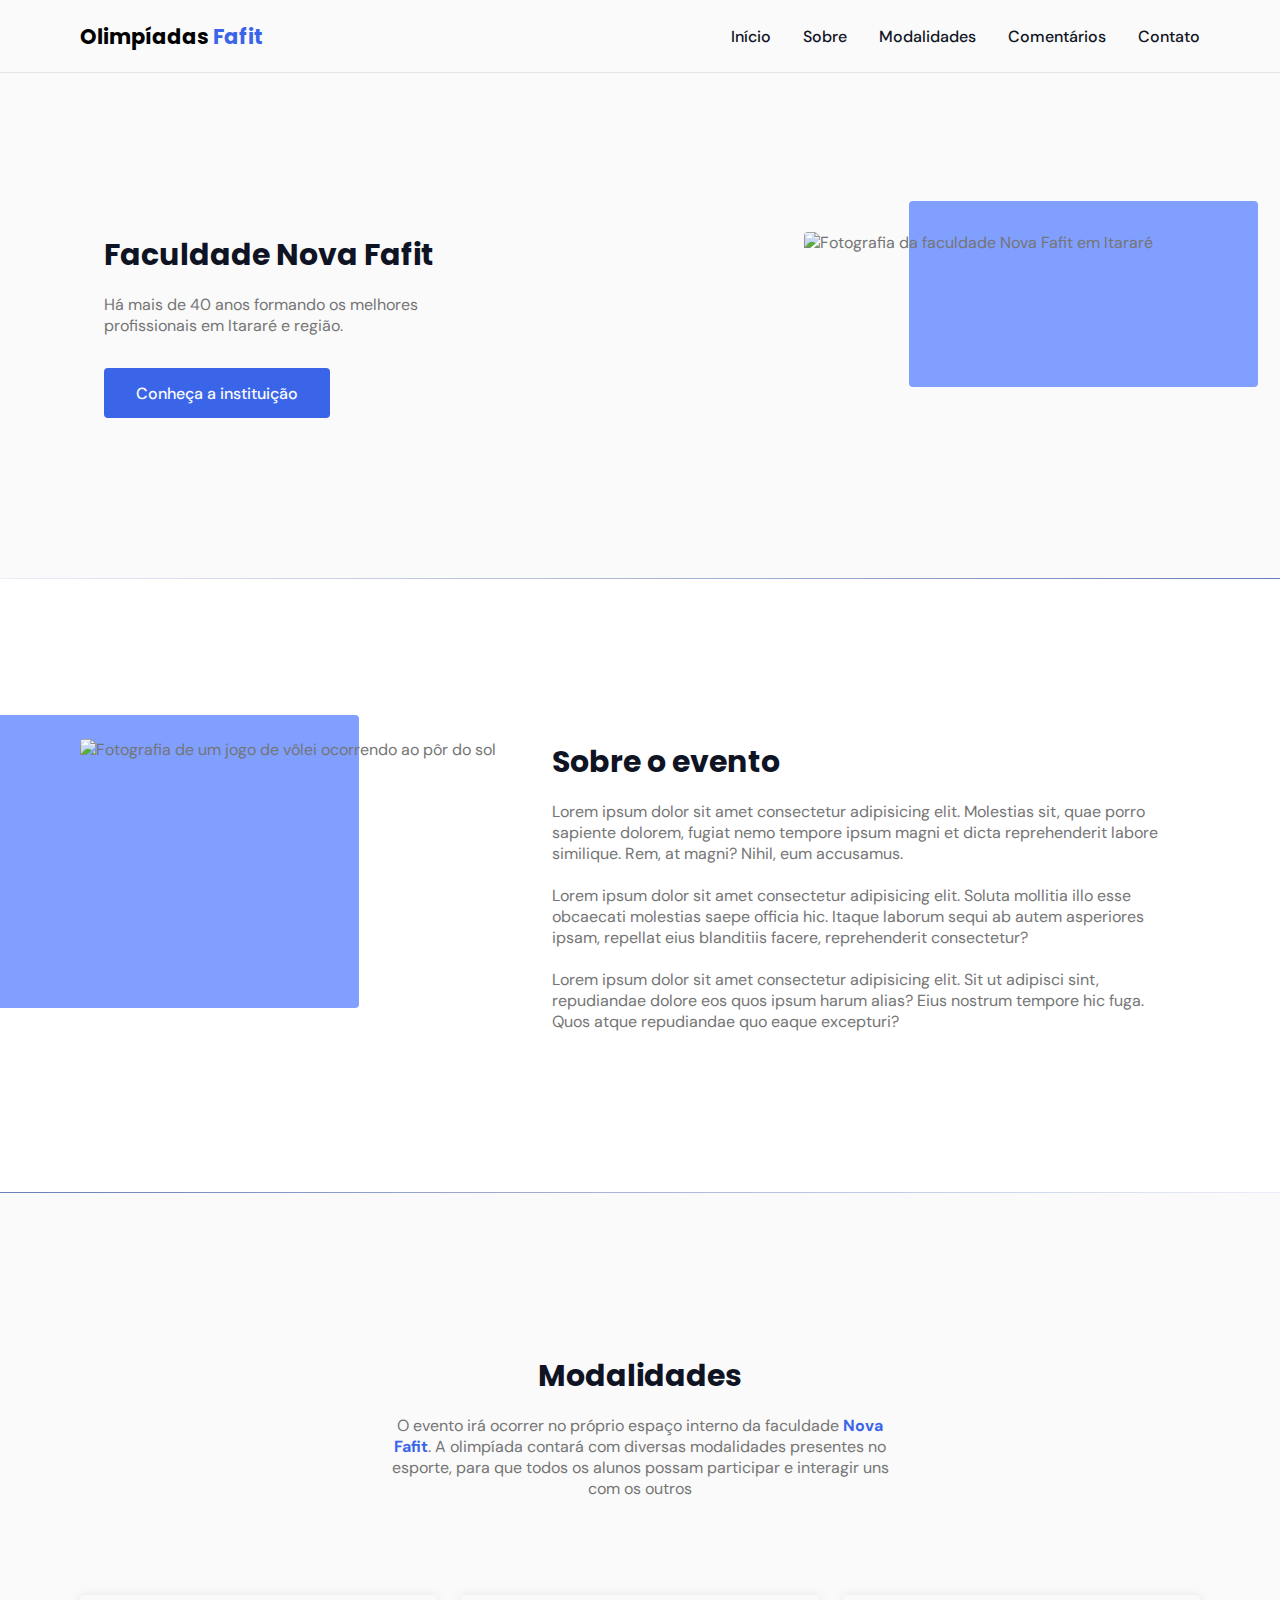
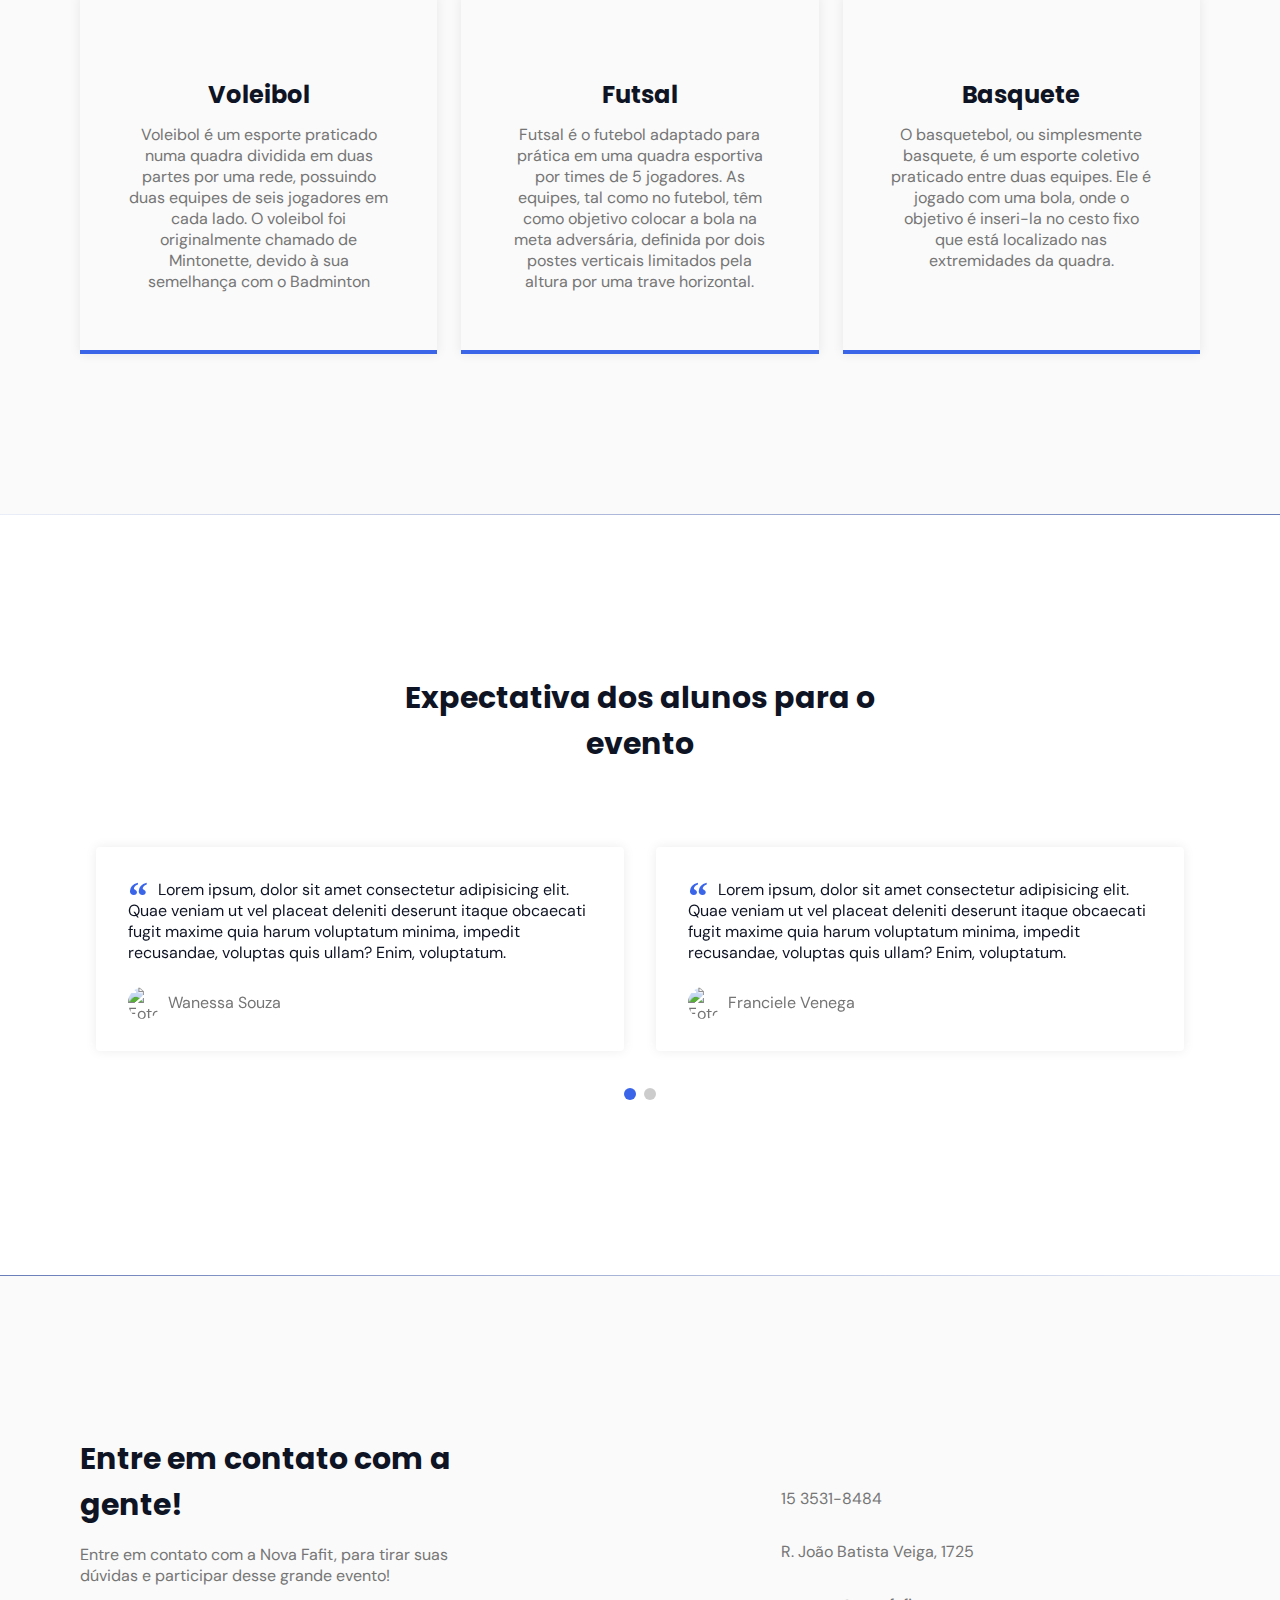
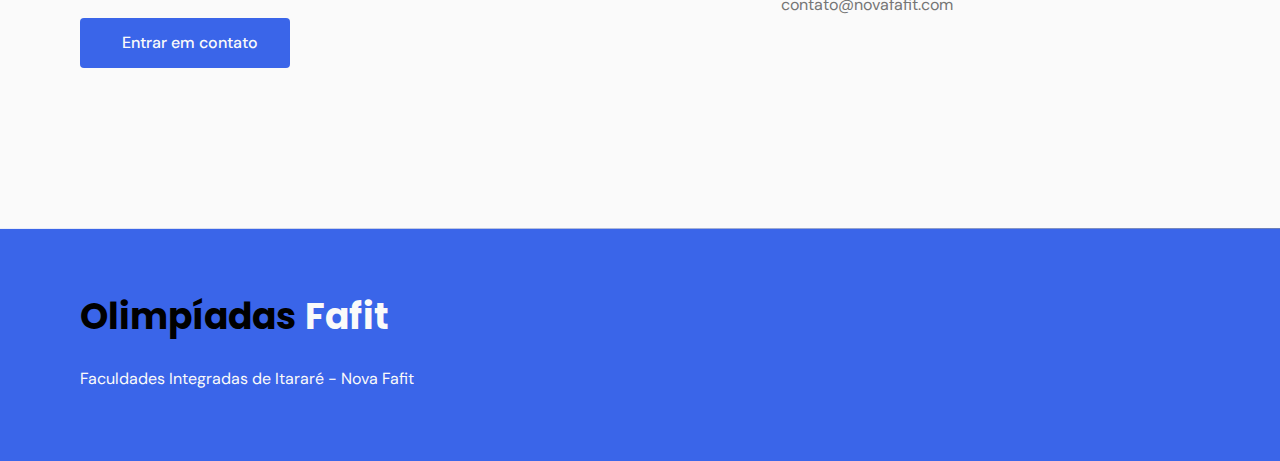
==== index.html @ 1f03180b "Add files via upload" ====
<!DOCTYPE html>
<html lang="pt_BR">
  <head>
    <!-- PAGE INFO -->
    <meta charset="UTF-8" />
    <meta name="viewport" content="width=device-width, initial-scale=1.0" />
    <title>Olimpiadas Fafit</title>

    <!-- ICONS -->
    <link rel="stylesheet" href="assets/fonts/style.css" />

    <!-- SWIPER -->
    <link
      rel="stylesheet"
      href="https://unpkg.com/swiper@8/swiper-bundle.min.css"
    />

    <!-- STYLES -->
    <link rel="stylesheet" href="style.css" />

    <!-- FONTS -->
    <link rel="preconnect" href="https://fonts.googleapis.com" />
    <link rel="preconnect" href="https://fonts.gstatic.com" crossorigin />
    <link
      href="https://fonts.googleapis.com/css2?family=DM+Sans:wght@400;500;700&family=Poppins:wght@400;500;700&display=swap"
      rel="stylesheet"
    />
  </head>
  <body>
    <header id="header">
      <nav class="container">
        <a class="logo" href="#">Olimpíadas <span>Fafit</span></a>
        <!-- MENU -->
        <div class="menu">
          <ul class="grid">
            <li><a class="title" href="#home">Início</a></li>
            <li><a class="title" href="#about">Sobre</a></li>
            <li><a class="title" href="#services">Modalidades</a></li>
            <li><a class="title" href="#testimonials">Comentários</a></li>
            <li><a class="title" href="#contact">Contato</a></li>
          </ul>
        </div>
        <!-- /MENU -->
        <div class="toggle icon-menu"></div>
        <div class="toggle icon-close"></div>
      </nav>
    </header>

    <main>
      <!-- /HOME -->
      <section class="section" id="home">
        <div class="container grid">
          <div class="image">
            <img
              src="https://scontent.fmii3-1.fna.fbcdn.net/v/t1.6435-9/117773292_3230475537029778_4553466788190282282_n.jpg?_nc_cat=110&ccb=1-5&_nc_sid=e3f864&_nc_ohc=-waAHAD-1r4AX_YjuRP&_nc_ht=scontent.fmii3-1.fna&oh=00_AT-Fz_fGxGjXeNe3Q02FnyMG9iZdWLG8pur5vjoa4qQZ5A&oe=6287EF40"
              alt="Fotografia da faculdade Nova Fafit em Itararé"
            />
          </div>
          <div class="text">
            <h2 class="title">Faculdade Nova Fafit</h2>
            <p>
              Há mais de 40 anos formando os melhores profissionais em Itararé e
              região.
            </p>
            <a
              class="button"
              href="https://faculdadefafit.edu.br"
              target="_blank"
              >Conheça a instituição</a
            >
          </div>
        </div>
      </section>

      <div class="divider-1"></div>

      <!-- ABOUT -->
      <section class="section" id="about">
        <div class="container grid">
          <div class="image">
            <img
              src="https://images.unsplash.com/photo-1612872087720-bb876e2e67d1?ixlib=rb-1.2.1&ixid=MnwxMjA3fDB8MHxzZWFyY2h8MTJ8fHNwb3J0c3xlbnwwfHwwfHw%3D&auto=format&fit=crop&w=500&q=60"
              alt="Fotografia de um jogo de vôlei ocorrendo ao pôr do sol"
            />
          </div>
          <div class="text">
            <h2 class="title">Sobre o evento</h2>
            <p>
              Lorem ipsum dolor sit amet consectetur adipisicing elit. Molestias
              sit, quae porro sapiente dolorem, fugiat nemo tempore ipsum magni
              et dicta reprehenderit labore similique. Rem, at magni? Nihil, eum
              accusamus.
            </p>
            <br />
            <p>
              Lorem ipsum dolor sit amet consectetur adipisicing elit. Soluta
              mollitia illo esse obcaecati molestias saepe officia hic. Itaque
              laborum sequi ab autem asperiores ipsam, repellat eius blanditiis
              facere, reprehenderit consectetur?
            </p>
            <br />
            <p>
              Lorem ipsum dolor sit amet consectetur adipisicing elit. Sit ut
              adipisci sint, repudiandae dolore eos quos ipsum harum alias? Eius
              nostrum tempore hic fuga. Quos atque repudiandae quo eaque
              excepturi?
            </p>
          </div>
        </div>
      </section>

      <div class="divider-2"></div>

      <!-- SERVICES -->
      <section class="section" id="services">
        <div class="container grid">
          <header>
            <h2 class="title">Modalidades</h2>
            <p class="subtitle">
              O evento irá ocorrer no próprio espaço interno da faculdade
              <strong>Nova Fafit</strong>. A olimpíada contará com diversas
              modalidades presentes no esporte, para que todos os alunos possam
              participar e interagir uns com os outros
            </p>
          </header>
          <div class="cards grid">
            <div class="card">
              <i class="icon-sports_volleyball"></i>
              <h3 class="title">Voleibol</h3>
              <p>
                Voleibol é um esporte praticado numa quadra dividida em duas
                partes por uma rede, possuindo duas equipes de seis jogadores em
                cada lado. O voleibol foi originalmente chamado de Mintonette,
                devido à sua semelhança com o Badminton
              </p>
            </div>
            <div class="card">
              <i class="icon-sports_soccer"></i>
              <h3 class="title">Futsal</h3>
              <p>
                Futsal é o futebol adaptado para prática em uma quadra esportiva
                por times de 5 jogadores. As equipes, tal como no futebol, têm
                como objetivo colocar a bola na meta adversária, definida por
                dois postes verticais limitados pela altura por uma trave
                horizontal.
              </p>
            </div>
            <div class="card">
              <i class="icon-sports_basketball"></i>
              <h3 class="title">Basquete</h3>
              <p>
                O basquetebol, ou simplesmente basquete, é um esporte coletivo
                praticado entre duas equipes. Ele é jogado com uma bola, onde o
                objetivo é inseri-la no cesto fixo que está localizado nas
                extremidades da quadra.
              </p>
            </div>
          </div>
        </div>
      </section>

      <div class="divider-1"></div>

      <!-- TESTIMONIALS -->
      <section class="section" id="testimonials">
        <div class="container swiper">
          <header>
            <h2 class="title">Expectativa dos alunos para o evento</h2>
          </header>
          <div class="testimonials swiper-container">
            <div class="swiper-wrapper">
              <div class="testimonial swiper-slide">
                <blockquote>
                  <p>
                    <span>&ldquo;</span>
                    Lorem ipsum, dolor sit amet consectetur adipisicing elit.
                    Quae veniam ut vel placeat deleniti deserunt itaque
                    obcaecati fugit maxime quia harum voluptatum minima, impedit
                    recusandae, voluptas quis ullam? Enim, voluptatum.
                  </p>
                  <cite>
                    <img
                      src="https://randomuser.me/api/portraits/women/17.jpg"
                      alt="Foto de Wanessa Souza"
                    />
                    Wanessa Souza
                  </cite>
                </blockquote>
              </div>

              <div class="testimonial swiper-slide">
                <blockquote>
                  <p>
                    <span>&ldquo;</span>
                    Lorem ipsum, dolor sit amet consectetur adipisicing elit.
                    Quae veniam ut vel placeat deleniti deserunt itaque
                    obcaecati fugit maxime quia harum voluptatum minima, impedit
                    recusandae, voluptas quis ullam? Enim, voluptatum.
                  </p>
                  <cite>
                    <img
                      src="https://randomuser.me/api/portraits/women/63.jpg"
                      alt="Foto de Franciele Venega"
                    />
                    Franciele Venega
                  </cite>
                </blockquote>
              </div>

              <div class="testimonial swiper-slide">
                <blockquote>
                  <p>
                    <span>&ldquo;</span>
                    Lorem ipsum, dolor sit amet consectetur adipisicing elit.
                    Quae veniam ut vel placeat deleniti deserunt itaque
                    obcaecati fugit maxime quia harum voluptatum minima, impedit
                    recusandae, voluptas quis ullam? Enim, voluptatum.
                  </p>
                  <cite>
                    <img
                      src="https://randomuser.me/api/portraits/women/0.jpg"
                      alt="Foto de Valeska Fabris"
                    />
                    Valeska Fabris
                  </cite>
                </blockquote>
              </div>
            </div>

            <div class="swiper-pagination"></div>
          </div>
        </div>
      </section>

      <div class="divider-2"></div>

      <!-- CONTACT -->
      <section class="section" id="contact">
        <div class="container grid">
          <div class="text">
            <h2 class="title">Entre em contato com a gente!</h2>
            <p>
              Entre em contato com a Nova Fafit, para tirar suas dúvidas e
              participar desse grande evento!
            </p>
            <a
              href="https://api.whatsapp.com/send?phone=+5511998456754&text=Oi! Gostaria de agendar um horário."
              class="button"
              target="_blank"
              ><i class="icon-whatsapp"></i>Entrar em contato</a
            >
          </div>

          <div class="links">
            <ul class="grid">
              <li><i class="icon-phone"></i> 15 3531-8484</li>
              <li><i class="icon-map-pin"></i>R. João Batista Veiga, 1725</li>
              <li><i class="icon-mail"></i>contato@novafafit.com</li>
            </ul>
          </div>
        </div>
      </section>

      <div class="divider-1"></div>
    </main>

    <footer class="section">
      <div class="container grid">
        <div class="brand">
          <a class="logo logo-alt" href="#home"
            >Olimpíadas <span>Fafit</span></a
          >
          <!-- <p>Olimpíadas Fafit 2022</p> -->
          <p>Faculdades Integradas de Itararé - Nova Fafit</p>
        </div>

        <div class="social grid">
          <a
            href="https://www.instagram.com/novafafit_oficial/"
            target="_blank"
          >
            <i class="icon-instagram"></i>
          </a>
          <a href="https://pt-br.facebook.com/fafitoficial/" target="_blank"
            ><i class="icon-facebook"></i>
          </a>
          <a
            href="https://www.youtube.com/channel/UCvGiB8ObpTr7wZj85t6-NKQ"
            target="_blank"
            ><i class="icon-youtube"></i
          ></a>
        </div>
      </div>
    </footer>

    <a href="#home" class="back-to-top"><i class="icon-arrow-up"></i></a>

    <!-- SWIPER -->
    <script src="https://unpkg.com/swiper@8/swiper-bundle.min.js"></script>

    <!-- SCROLLREVEAL-->
    <script src="https://unpkg.com/scrollreveal"></script>

    <!-- main.js -->
    <script src="main.js"></script>
  </body>
</html>
---- style.css ----
/*=== RESET ===*/
*{
  margin: 0;
  padding: 0;
  box-sizing: border-box;
}

ul{
  list-style: none;
}

a{
  text-decoration: none;
}

img{
  width: 100%;
  height: auto; 
}

/*=== VARIABLES ===*/
:root{
  --header-height: 4.5rem;

  /* COLORS  */
  --hue: 225;
  /* HSL COLOR MODE */
  --base-color: hsl(var(--hue) 80% 57%);
  --base-color-second: hsl(var(--hue) 100% 75%);
  --base-color-alt: hsl(var(--hue) 57% 53%);
  --title-color: hsl(var(--hue) 41% 10%);
  --text-color: hsl(0 0% 46%);
  --text-color-light: hsl(0 0% 98%);
  --body-color: hsl(0 0% 98%);

  /* FONTS */
  --title-font-size: 1.875rem;
  --subtitle-font-size: 1rem;

  --title-font: 'Poppins', sans-serif;
  --body-font: 'DM Sans', sans-serif;
}

/*=== BASE ===*/
html{
  scroll-behavior: smooth;
}

body{  
  font: 400 1rem var(--body-font); 
  color: var(--text-color); 
  background: var(--body-color);
  -webkit-font-smoothing: antialiased;
}

.title{
  font: 700 var(--title-font-size) var(--title-font); 
  color: var(--title-color);
  -webkit-font-smoothing: auto;
}

.button{
  background-color: var(--base-color);
  color: var(--text-color-light);    
  height: 3.5rem;
  display: inline-flex;
  align-items: center;
  padding: 0 2rem;
  border-radius: 0.25rem;
  font: 500 1rem var(--body-font);
  transition: background 0.3s;  
}

.button:hover{
  background: var(--base-color-alt);
}

.divider-1{
  height: 1px;
  background: linear-gradient(
    270deg,
    hsla(var(--hue), 36%, 57%, 1), 
    hsla(var(--hue), 65%, 88%, 0.34)
    );
}

.divider-2{
  height: 1px;
  background: linear-gradient(
    270deg,
    hsla(var(--hue), 65%, 88%, 0.34), 
    hsla(var(--hue), 36%, 57%, 1)    
    );
}

/*=== LAYOUT ===*/
.container{
  margin-left: 1.5rem;
  margin-right: 1.5rem;
}

.grid{
  display: grid;
  gap: 2rem;
}

.section{
  padding: calc(5rem + var(--header-height)) 0;
}

.section .title{
  margin-bottom: 1rem;
}

.section .subtitle{
  font-size: var(--subtitle-font-size);
}

.section header{
  margin-bottom: 4rem;
}

.section header strong{
  color: var(--base-color);
}

#header{
  border-bottom: 1px solid #e4e4e4;
  margin-bottom: 2rem;
  display: flex;

  position: fixed;
  width: 100%;
  top: 0;
  left: 0;
  z-index: 100;
  background-color: var(--body-color);
}

#header.scroll{
  box-shadow: 0px 0px 12px rgba(0, 0, 0, 0.15);
}

/*=== LOGO ===*/
.logo{
  font: 700 1.31rem var(--title-font);
  color: black;
}

.logo span{
  color: var(--base-color);
}

.logo-alt span {
  color: var(--body-color);
}

/*=== NAVIGATION ===*/
nav{
  height: var(--header-height);
  display: flex;
  align-items: center;
  justify-content: space-between;
  width: 100%;
}

nav ul li{
  text-align: center;
}

nav ul li a{
  transition: color 0.2s;
  position: relative;
}

nav ul li a:hover,
nav ul li a.active{
  color: var(--base-color);
}  

nav ul li a::after{
  content: "";
  width: 0%;
  height: 2px;
  background: var(--base-color);
  
  position: absolute;
  left: 0;
  bottom: -1.5rem;

  transition: width 0.2s;
}

nav ul li a:hover::after,
nav ul li a.active::after{
  width: 100%;
}

nav .menu{
  opacity: 0;
  visibility: hidden;
  top:-20rem;
  transition: 0.2s;  
}

nav .menu ul{
  display: none;
}

/* MOSTRAR MENU */
nav.show .menu{
  opacity: 1;
  visibility: visible;

  background: var(--body-color);
  height: 100vh;
  width: 100vw;

  position: fixed;
  top: 0;
  left: 0;

  display: grid;
  place-content: center;
}

nav.show .menu ul{
  display: grid;
}

nav.show ul.grid {
  gap: 4rem;
}

/* TOGGLE MENU */
.toggle{
  color: var(--base-color);
  font-size: 1.5rem;
  cursor: pointer;
}

nav .icon-close{
  visibility: hidden;
  opacity: 0;

  position: absolute;
  top: -1.5rem;
  right: 1.5rem;

  transition: 0.2s;
}

nav.show div.icon-close{
  visibility: visible;
  opacity: 1;
  top: 1.5rem;
}

/*=== HOME ===*/  
#home{
  overflow: hidden;
}

#home .container{
  margin: 0;
}

#home .image{
  position: relative;
}

#home .image::before{
  content: '';
  height: 100%;
  width: 100%;
  background: var(--base-color-second);
  position: absolute;
  top: -16.8%;
  left: 16.7%;
  z-index: 0; 
}

#home .image img{
  position: relative;
  right: 2.93rem;
} 

#home .image img, 
#home .image::before{
  border-radius: 0.25rem;
}

#home .text{
  margin-left: 1.5rem;
  margin-right: 1.5rem;
  text-align: center;
}

#home .text h1{
  margin-bottom: 1rem;
}

#home .text p{
  margin-bottom: 2rem;
}

/*=== ABOUT ===*/  
#about{
  background-color: white;
}

#about .container{
  margin: 0;
}

#about .image{
  position: relative;
}

#about .image::before{
  content: '';
  height: 100%;
  width: 100%;
  background: var(--base-color-second);
  position: absolute;
  top: -8.3%;
  left: -33%;
  z-index: 0; 
}

#about .image img{
  position: relative;
} 

#about .image img, 
#about .image::before{
  border-radius: 0.25rem;
}

#about .text{
  margin-left: 1.5rem;
  margin-right: 1.5rem;
}

/*=== SERVICES ===*/  
.cards.grid{
  gap: 1.5rem;
}

.card{
  padding: 3.625rem 2rem;
  box-shadow: 0px 0px 12px rgba(0, 0, 0, 0.08); 
  border-bottom: .25rem solid var(--base-color);
  border-radius: .25rem .25rem 0 0;
  text-align: center;
} 

.card i{
  display: block;
  margin-bottom: 1.5rem;
  font-size: 5rem;
  color: var(--base-color);
}

.card .title{
  font-size: 1.5rem;
  margin-bottom: 0.74rem;
}

/*=== TESTIMONIALS ===*/  
#testimonials {
  background: white;
}

#testimonials .container{
  margin-left: 0;
  margin-right: 0;
}

#testimonials header {
  margin-left: 1.5rem;
  margin-right: 1.5rem;
  margin-bottom: 0;
}

#testimonials blockquote {
  padding: 2rem;
  box-shadow: 0px 0px 12px rgba(0, 0, 0, 0.08);
  border-radius: 0.25rem;
}

#testimonials blockquote p {
  position: relative;
  text-indent: 1.875rem ;
  margin-bottom: 1.5rem;
  color: var(--title-color);
}

#testimonials blockquote p span {
  font: 700 2.5rem serif;
  position: absolute;
  top: -0.375rem;
  left: -1.875rem;
  color: var(--base-color);
}

#testimonials cite {
  display: flex;
  align-items: center;
  font-style: normal;
}

#testimonials cite img{
  width: 2rem;
  height: 2rem;
  object-fit: cover;
  clip-path: circle();
  margin-right: 0.5rem;
}

/*=== SWIPER ===*/  
.swiper-slide {
  height: auto;
  padding: 4rem 1rem;
}

.swiper-pagination-bullet { 
  width: 0.75rem;
  height: 0.75rem;
}

.swiper-pagination-bullet-active {
  background: var(--base-color);
}

/*=== CONTACT ===*/
#contact .grid {
  gap: 4rem;
}

#contact .text p {
  margin-bottom: 2rem;
}

#contact .button i,
#contact ul li i {
  font-size: 1.5rem;
  margin-right: 0.625rem;
}

#contact ul.grid {
  gap: 2rem;
}

#contact ul li {
  display: flex;
  align-items: center;
}

#contact ul li i {
  color: var(--base-color);
}

/*=== FOOTER ===*/
footer {
  background: var(--base-color);
}

footer.section {
  padding: 4rem 0;
}


footer .logo {
  display: inline-block;
  margin-bottom: 1.5rem;
}

footer .brand p {
  color: var(--text-color-light);
  margin-bottom: 0.75rem;
}

footer i {
  font-size: 1.5rem;
  color: var(--text-color-light);
}

footer .social {
  grid-auto-flow: column;
  width: fit-content;
}

footer .social a {
  transition: 0.3s;
  display: inline-block;
}

footer .social a:hover{
  transform: translateY(-8px);
}


/*=== BACK TO TOP ===*/
.back-to-top {
  background-color: var(--base-color);
  color: var(--text-color-light);

  position: fixed;
  right: 1rem;
  bottom: 1rem;

  padding: 0.5rem;
  clip-path: circle();

  font-size: 1.5rem;
  line-height: 0;

  visibility: hidden;
  opacity: 0;

  transition: 0.3s;
  transform: translateY(100%);
}

.back-to-top.show {
  visibility: visible;
  opacity: 1;
  transform: translateY(0);
}

/*=== MEDIA QUERIES ===*/
/* EXTRA LARGE DEVICES: 1200 > */ 
@media (min-width: 1200px) {
  /* REUSABLE CLASSES */ 
  .container {  
    max-width: 1120px;
    margin-left: auto;
    margin-right: auto;
  }

  .section {
    padding: 10rem 0;
  }

  .section header,
  #testimonials header {
    max-width: 32rem;
    text-align: center;
    margin-left: auto;
    margin-right: auto;
  }

  .button {
    height: 3.125rem;
  } 

  /* NAVIGATION */ 
  nav .menu {
    opacity: 1;
    visibility: visible;
    top: 0;
  }

  nav .menu ul {
    display: flex;
    gap: 2rem;
  }

  nav .menu ul li a.title {
    font: 500 1rem var(--body-font);
    -webkit-font-smoothing: antialiased;
  }

  nav .menu ul li a.title.active {
    font-weight: bold;
    -webkit-font-smoothing: auto;
  }
  
  nav .icon-menu{
    display: none;
  }

  /* LAYOUT */
  main{
    margin-top: var(--header-height)
  }  

  /* HOME */
  #home .container {
    grid-auto-flow: column;
    justify-content: space-between;
    margin: 0 auto;
  }

  #home .image {
    order: 1;
  }

  #home .text {
    order: 0;
    max-width: 24rem;
    text-align: left;
  }

  /* ABOUT */
  #about .container {
    margin: 0 auto;
    grid-auto-flow: column;
  }

  /* SERVICES */
  .cards{
    grid-template-columns: 1fr 1fr 1fr;
  }

  .card {
    padding-left: 3rem;
    padding-right: 3rem;
  }

  /* TESTIMONIALS */
  #testimonials .container {
    margin-left: auto;
    margin-right: auto;
  }  

  /* CONTACT */
  #contact .container {
    grid-auto-flow: column;
    align-items: center;
  }

  #contact .text {
    max-width: 25rem;
  }

  /* FOOTER */
  footer.section {
    padding: 3.75rem 0; 
  }

  footer .container {
    grid-auto-flow: column;
    align-items: center;
    justify-content: space-between;
  }

  footer .logo {
    font-size: 2.25rem;
  }
}

/* @media (min-width: 992px) {
  :root{
    --title-font-size: 2.25rem
    --subtitle-font-size: 1.125rem; 
  }
} */
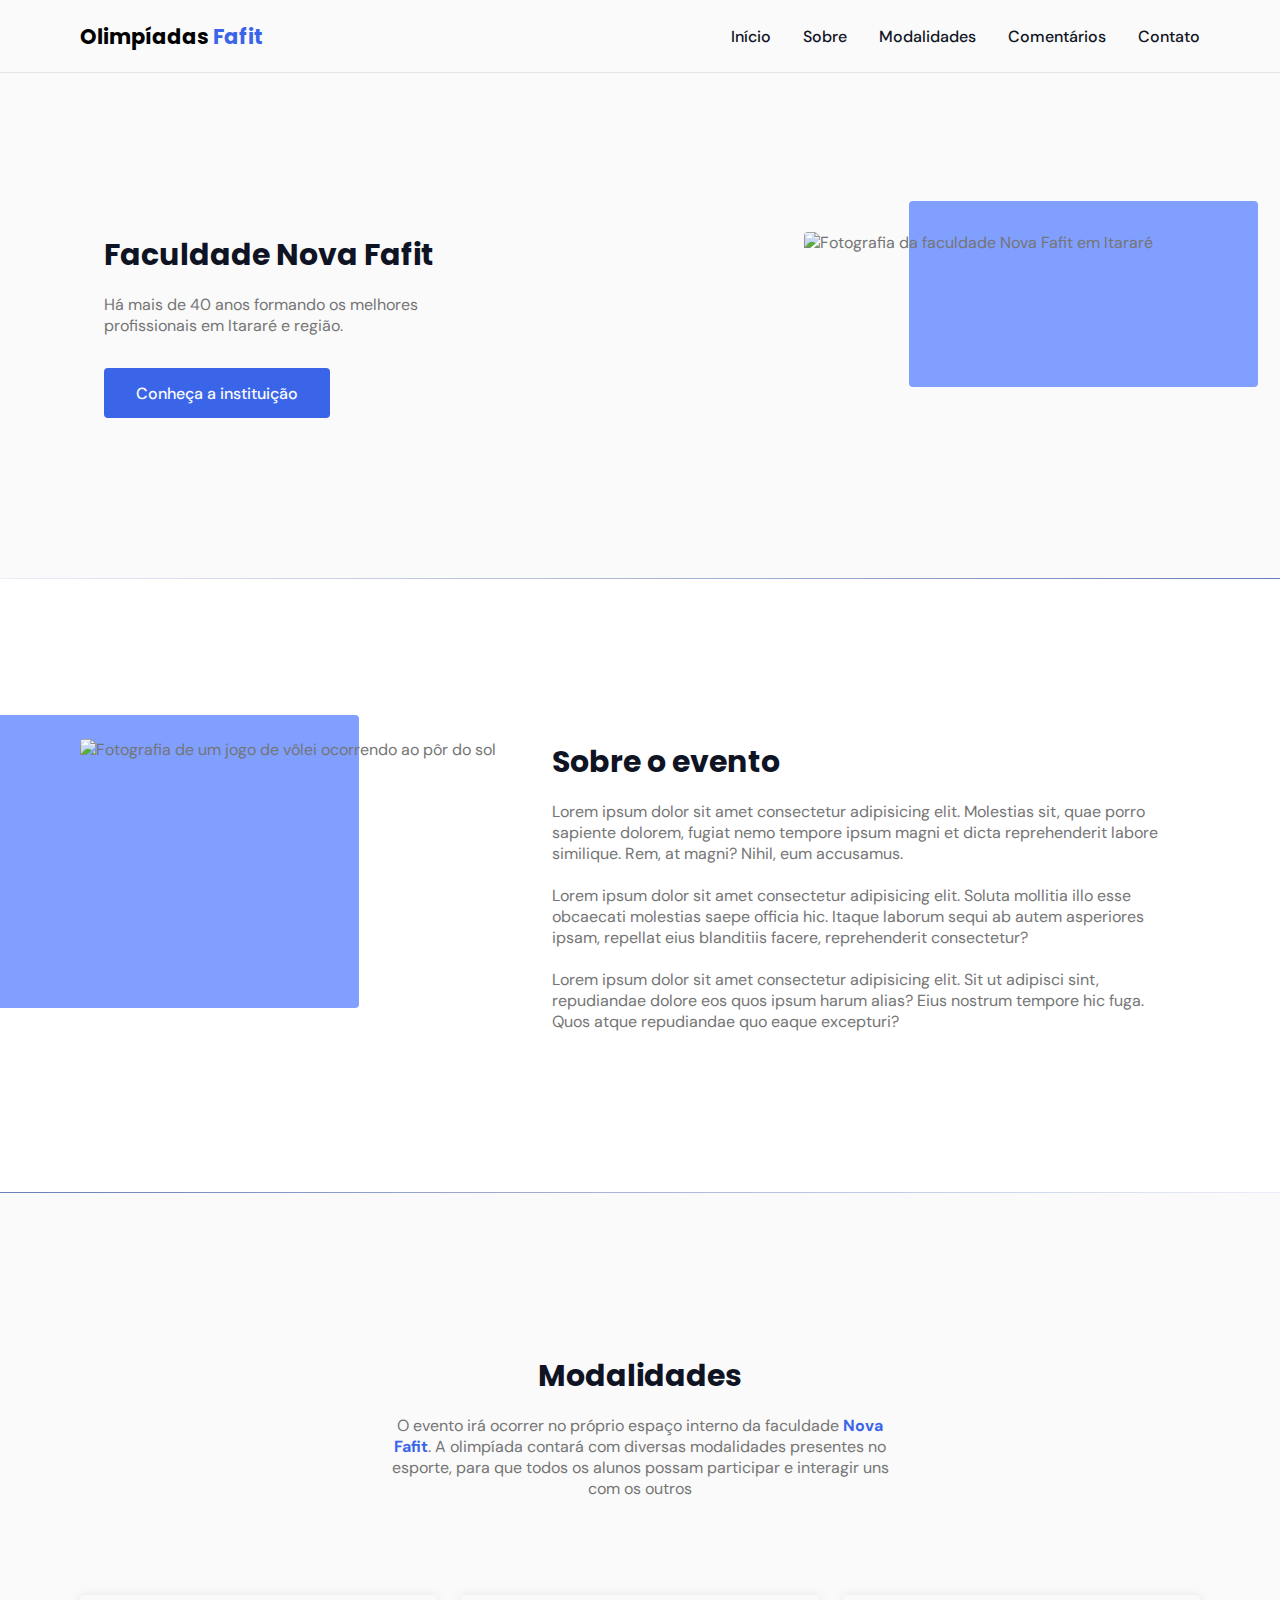
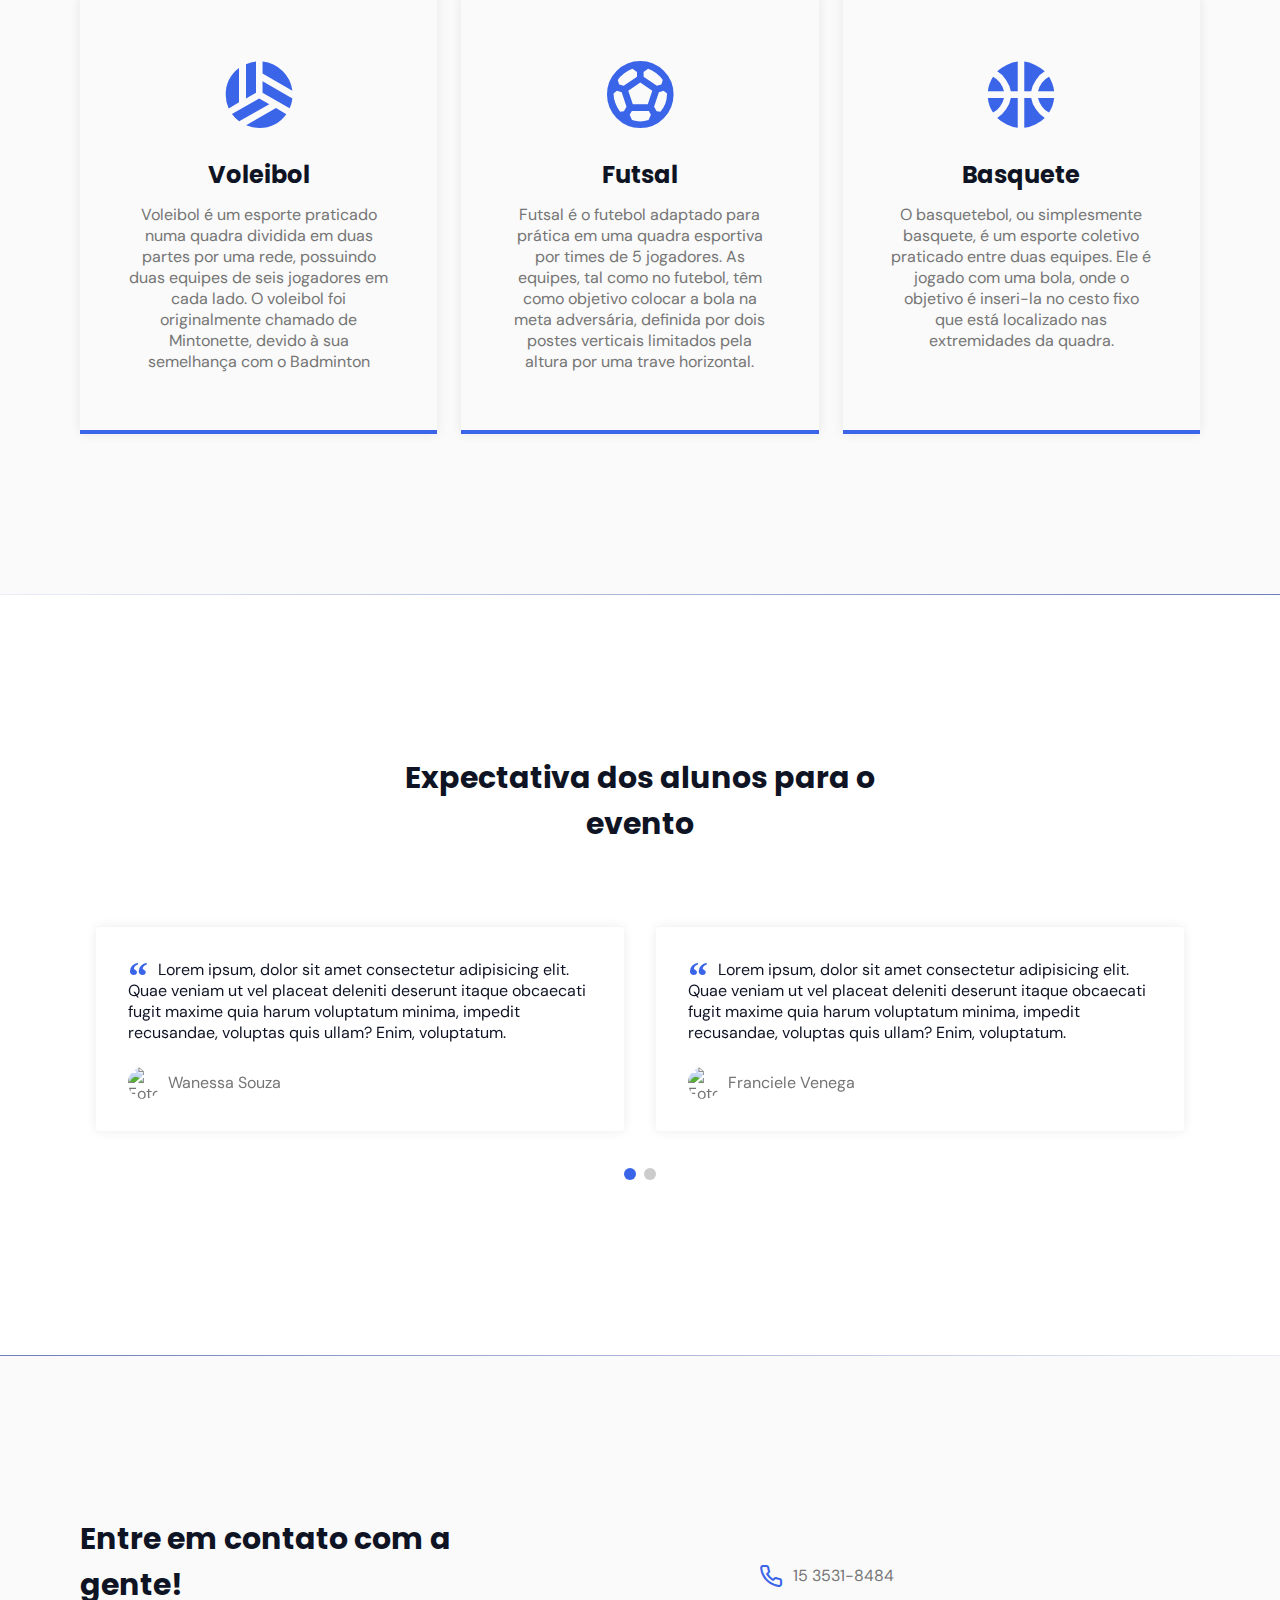
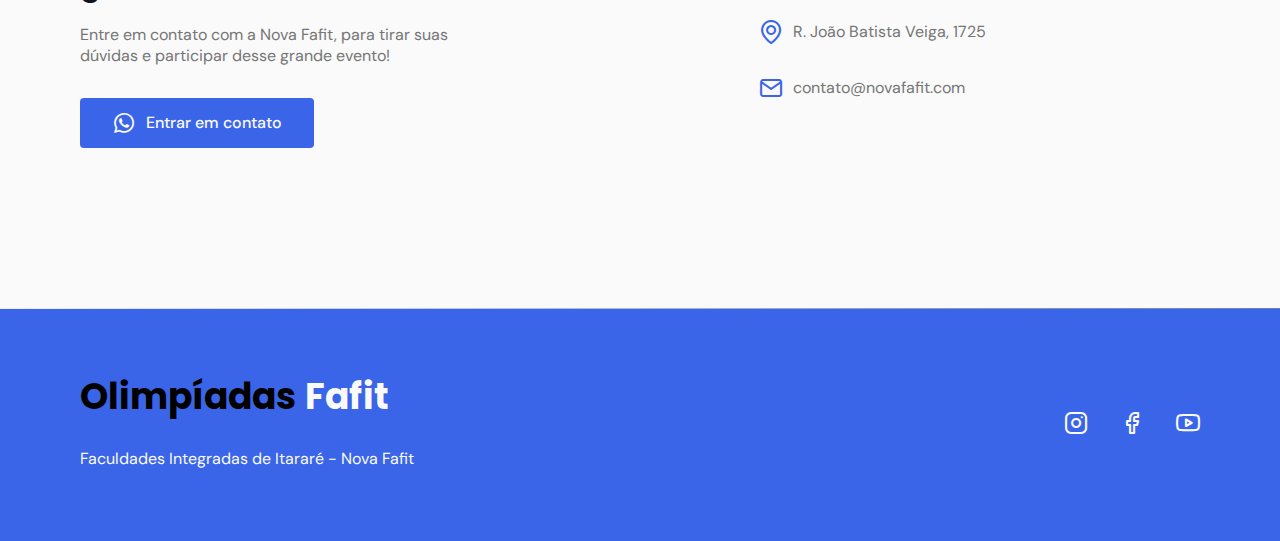
==== commit 595a1e95: "Update index.html" ====
--- a/index.html
+++ b/index.html
@@ -7,7 +7,7 @@
     <title>Olimpiadas Fafit</title>
 
     <!-- ICONS -->
-    <link rel="stylesheet" href="assets/fonts/style.css" />
+    <link rel="stylesheet" href="assets/style.css"/>
 
     <!-- SWIPER -->
     <link
--- a/assets/style.css
+++ b/assets/style.css
@@ -0,0 +1,75 @@
+@font-face {
+  font-family: 'icomoon';
+  src:  url('fonts/icomoon.eot?l9cxmt');
+  src:  url('fonts/icomoon.eot?l9cxmt#iefix') format('embedded-opentype'),
+    url('fonts/icomoon.ttf?l9cxmt') format('truetype'),
+    url('fonts/icomoon.woff?l9cxmt') format('woff'),
+    url('fonts/icomoon.svg?l9cxmt#icomoon') format('svg');
+  font-weight: normal;
+  font-style: normal;
+  font-display: block;
+}
+
+[class^="icon-"], [class*=" icon-"] {
+  /* use !important to prevent issues with browser extensions that change fonts */
+  font-family: 'icomoon' !important;
+  speak: never;
+  font-style: normal;
+  font-weight: normal;
+  font-variant: normal;
+  text-transform: none;
+  line-height: 1;
+
+  /* Better Font Rendering =========== */
+  -webkit-font-smoothing: antialiased;
+  -moz-osx-font-smoothing: grayscale;
+}
+
+.icon-sports_volleyball:before {
+  content: "\e900";
+}
+.icon-sports_soccer:before {
+  content: "\e901";
+}
+.icon-sports_basketball:before {
+  content: "\e902";
+}
+.icon-arrow-up:before {
+  content: "\e903";
+}
+.icon-phone:before {
+  content: "\e904";
+}
+.icon-close:before {
+  content: "\e905";
+}
+.icon-cosmetic:before {
+  content: "\e906";
+}
+.icon-facebook:before {
+  content: "\e907";
+}
+.icon-instagram:before {
+  content: "\e908";
+}
+.icon-mail:before {
+  content: "\e909";
+}
+.icon-map-pin:before {
+  content: "\e90a";
+}
+.icon-menu:before {
+  content: "\e90b";
+}
+.icon-trim:before {
+  content: "\e90c";
+}
+.icon-whatsapp:before {
+  content: "\e90d";
+}
+.icon-woman-hair:before {
+  content: "\e90e";
+}
+.icon-youtube:before {
+  content: "\e90f";
+}
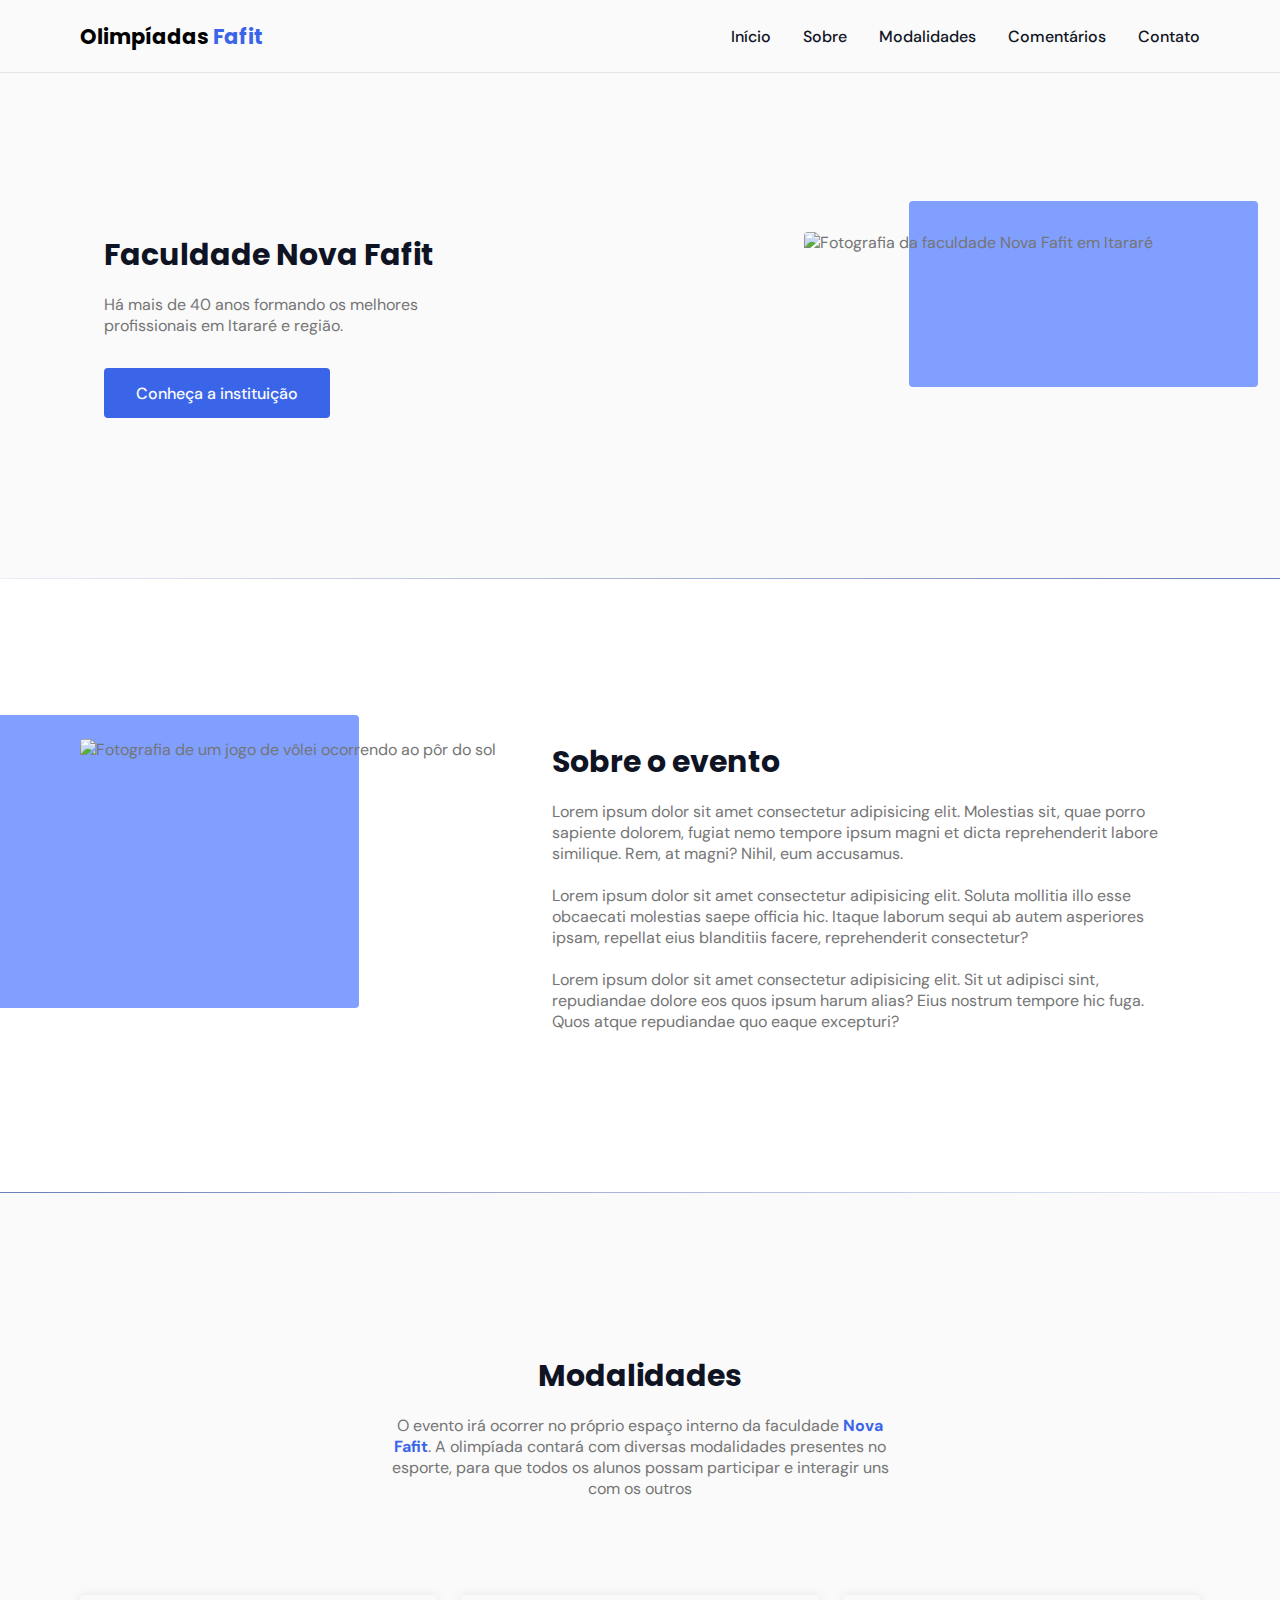
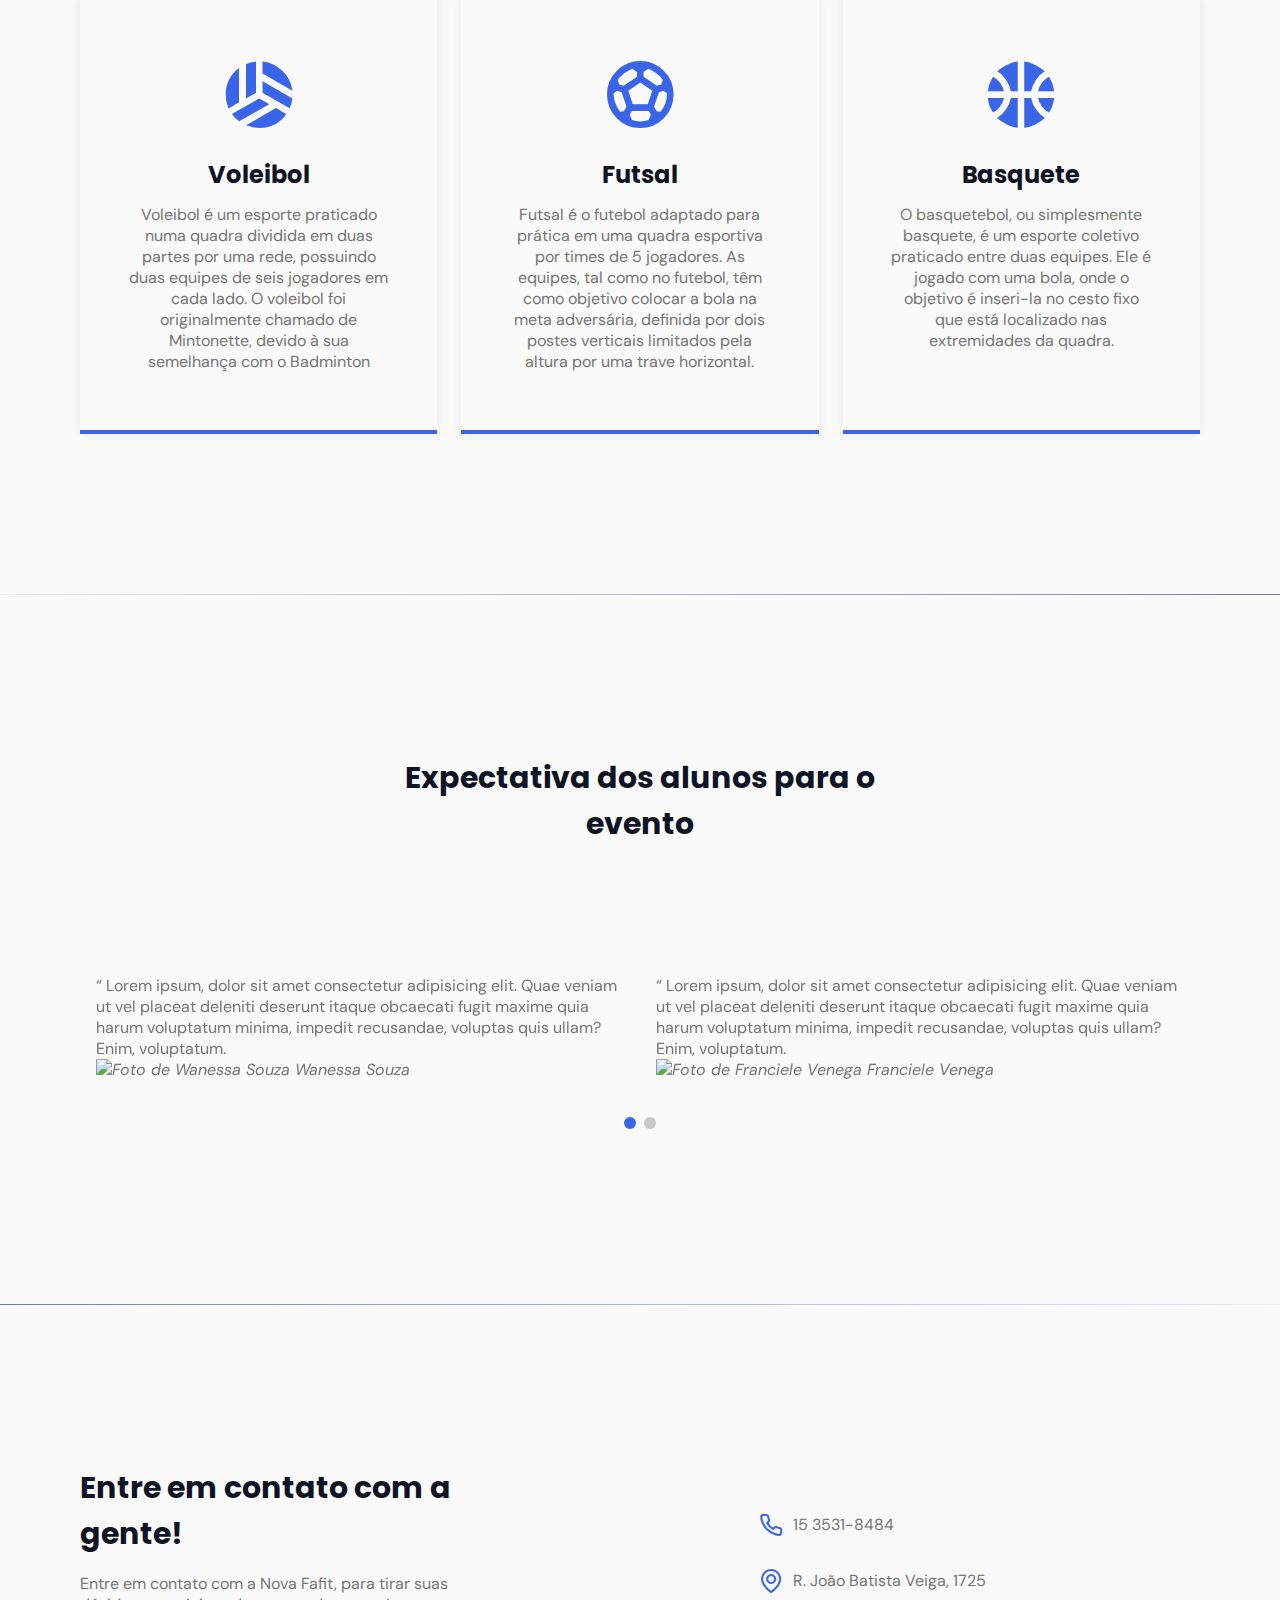
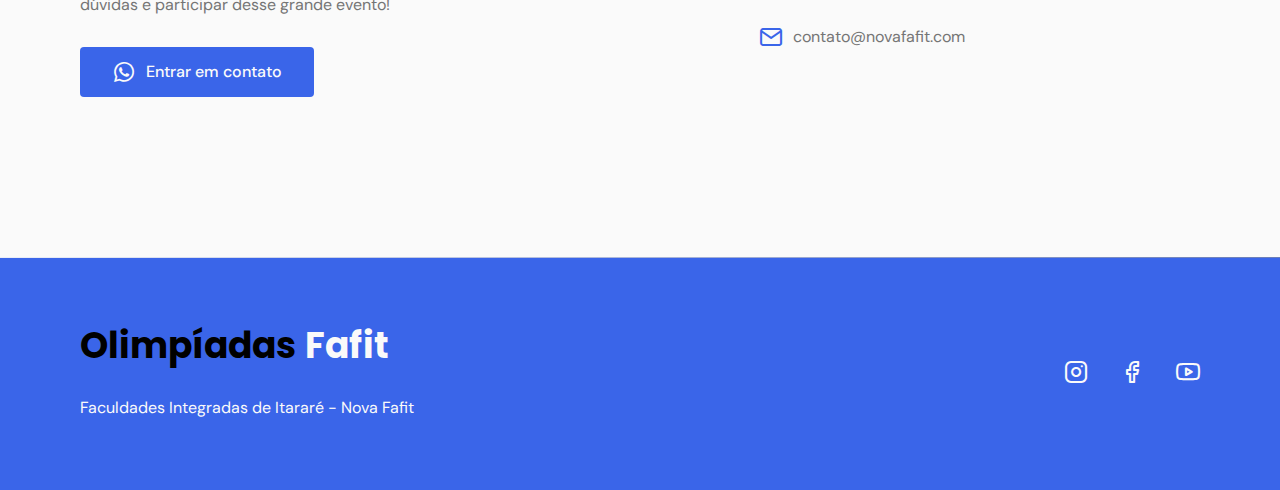
==== commit 35437ddc: "Update index.html" ====
--- a/index.html
+++ b/index.html
@@ -7,7 +7,7 @@
     <title>Olimpiadas Fafit</title>
 
     <!-- ICONS -->
-    <link rel="stylesheet" href="assets/style.css"/>
+    <link rel="stylesheet" href="assets/style.css" />
 
     <!-- SWIPER -->
     <link
@@ -36,7 +36,7 @@
             <li><a class="title" href="#home">Início</a></li>
             <li><a class="title" href="#about">Sobre</a></li>
             <li><a class="title" href="#services">Modalidades</a></li>
-            <li><a class="title" href="#testimonials">Comentários</a></li>
+            <li><a class="title" href="#comments">Comentários</a></li>
             <li><a class="title" href="#contact">Contato</a></li>
           </ul>
         </div>
@@ -161,13 +161,13 @@
 
       <div class="divider-1"></div>
 
-      <!-- TESTIMONIALS -->
-      <section class="section" id="testimonials">
+      <!-- COMMENTS -->
+      <section class="section" id="comments">
         <div class="container swiper">
           <header>
             <h2 class="title">Expectativa dos alunos para o evento</h2>
           </header>
-          <div class="testimonials swiper-container">
+          <div class="comments swiper-container">
             <div class="swiper-wrapper">
               <div class="testimonial swiper-slide">
                 <blockquote>
